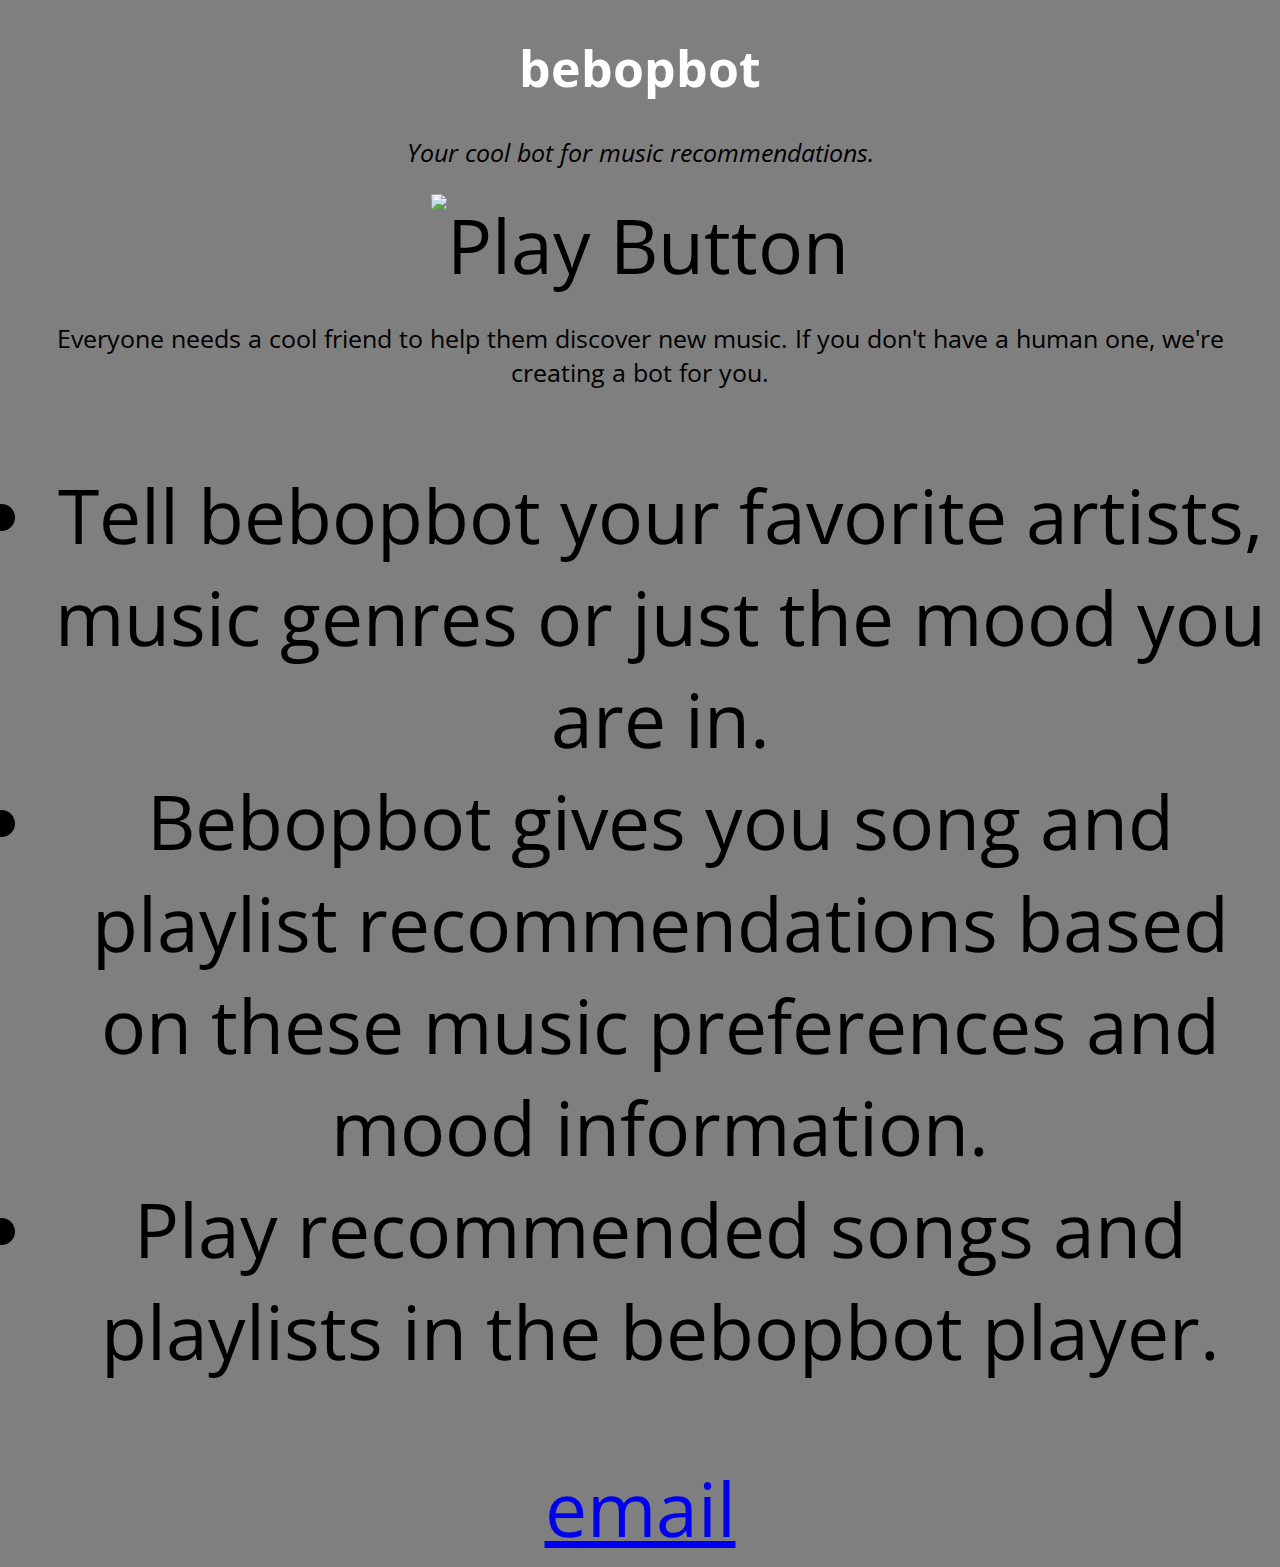
==== unit_3/index.html @ 2770ced1 "unit 3 take 2" ====
<!DOCTYPE html>
<html>
<head>
	<link href='https://fonts.googleapis.com/css?family=Open+Sans' rel='stylesheet' type='text/css'>
	<title>bebopbot</title>
	<link rel="stylesheet"	type="text/css"	href="css/style.css">
</head>
<body>
	<h1>bebopbot</h1>
	<p id="slogan">Your cool bot for music recommendations.</p>
	<img src="images/play_button2.png" alt="Play Button">
	<p>Everyone needs a cool friend to help them discover new music. If you don't have a human one, we're creating a bot for you.</p>
	<ul>
		<li>Tell bebopbot your favorite artists, music genres or just the mood you are in.</li>
		<li>Bebopbot gives you song and playlist recommendations based on these music preferences and mood information.</li>
		<li>Play recommended songs and playlists in the bebopbot player.</li>
	</ul>
	<a href="mailto:bebopbotmusic@gmail.com?subject=hello!">email</a>
</body>
</html>
---- unit_3/css/style.css ----
body	{
	background: rgba(0,0,0,0.5);
	text-align: center;
	font-family: 'Open Sans', sans-serif;
	font-size: 75px;
}
h1	{
	color: rgba(255,255,255,1);
	text-align: center;
	font-family: 'Open Sans', sans-serif;
	font-size: 50px;
}
p	{
	font-size: 25px;
}
#slogan{
	font-style: italic;
}
* { text-rendering: optimizeLegibility; }
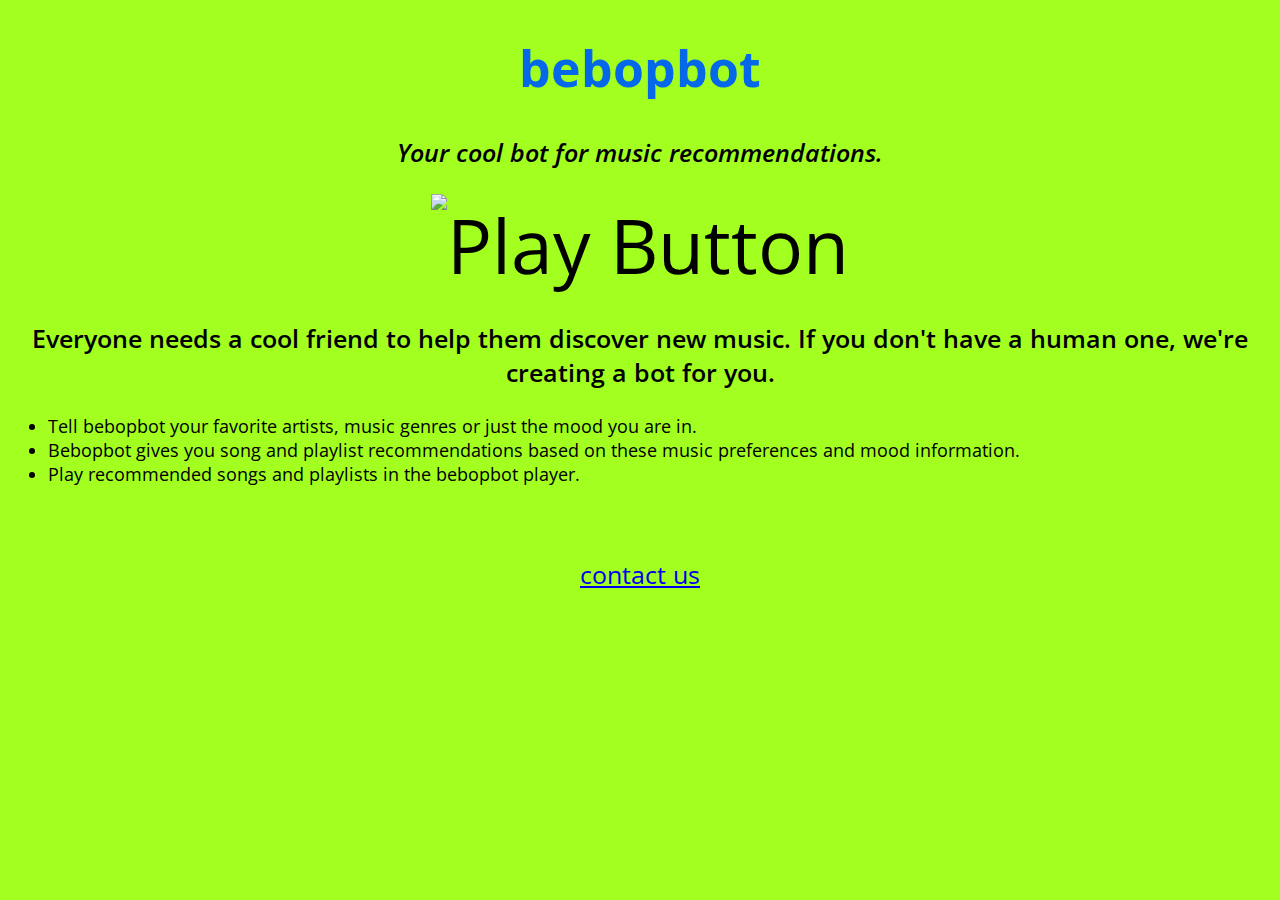
==== commit 9a11f316: "contact us vs email" ====
--- a/unit_3/index.html
+++ b/unit_3/index.html
@@ -8,13 +8,13 @@
 <body>
 	<h1>bebopbot</h1>
 	<p id="slogan">Your cool bot for music recommendations.</p>
-	<img src="images/play_button2.png" alt="Play Button">
+	<img src="images/play_button2.png" alt="Play Button" title="bebopbot play button">
 	<p>Everyone needs a cool friend to help them discover new music. If you don't have a human one, we're creating a bot for you.</p>
 	<ul>
 		<li>Tell bebopbot your favorite artists, music genres or just the mood you are in.</li>
 		<li>Bebopbot gives you song and playlist recommendations based on these music preferences and mood information.</li>
 		<li>Play recommended songs and playlists in the bebopbot player.</li>
 	</ul>
-	<a href="mailto:bebopbotmusic@gmail.com?subject=hello!">email</a>
+	<a href="mailto:bebopbotmusic@gmail.com?subject=hello!">contact us</a>
 </body>
 </html>--- a/unit_3/css/style.css
+++ b/unit_3/css/style.css
@@ -1,17 +1,25 @@
 body	{
-	background: rgba(0,0,0,0.5);
+	background: rgba(162,255,31,1);
 	text-align: center;
 	font-family: 'Open Sans', sans-serif;
 	font-size: 75px;
 }
 h1	{
-	color: rgba(255,255,255,1);
+	color: rgba(4,104,232,1);
 	text-align: center;
 	font-family: 'Open Sans', sans-serif;
 	font-size: 50px;
 }
 p	{
 	font-size: 25px;
+	font-weight: 600;
+}
+ul	{
+	font-size: 18px;
+	text-align: left;
+}
+a   {
+	font-size: 25px;
 }
 #slogan{
 	font-style: italic;
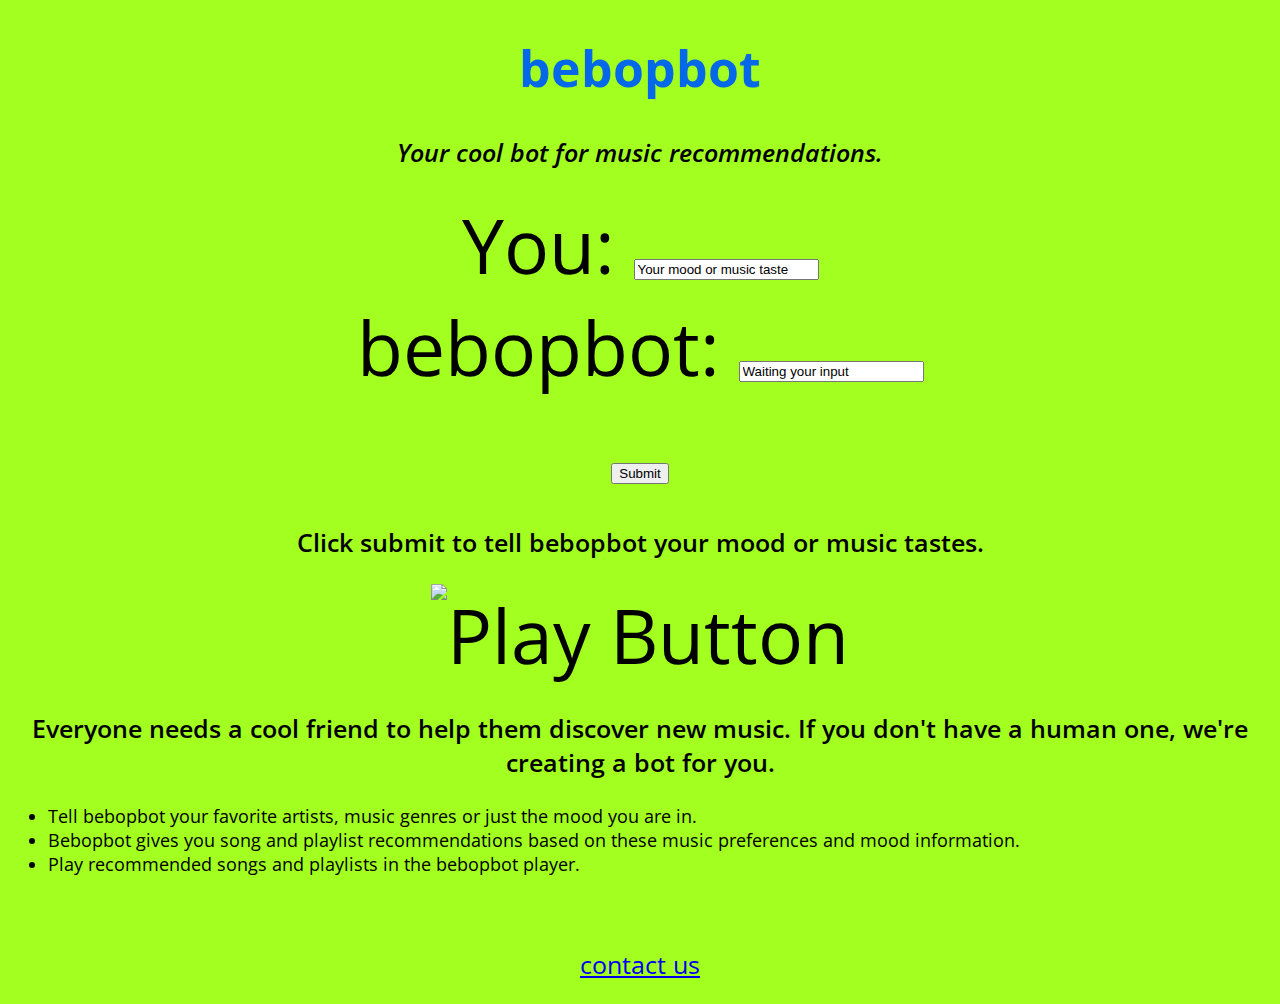
==== commit f7bdf3bd: "columns take 2" ====
--- a/unit_3/index.html
+++ b/unit_3/index.html
@@ -6,8 +6,19 @@
 	<link rel="stylesheet"	type="text/css"	href="css/style.css">
 </head>
 <body>
-	<h1>bebopbot</h1>
+	<div id="header">
+		<h1>bebopbot</h1>
+	</div>
 	<p id="slogan">Your cool bot for music recommendations.</p>
+	<div id="left">
+		<form action="demo_form.asp">
+		You: <input type="text" name="You" value="Your mood or music taste"><br>
+		bebopbot: <input type="text" name="bebopbot" value="Waiting your input"><br>
+		<input type="submit" value="Submit">
+		</form>
+		<p>Click submit to tell bebopbot your mood or music tastes.</p>
+	</div>
+	<div id="middle">
 	<img src="images/play_button2.png" alt="Play Button" title="bebopbot play button">
 	<p>Everyone needs a cool friend to help them discover new music. If you don't have a human one, we're creating a bot for you.</p>
 	<ul>
@@ -15,6 +26,10 @@
 		<li>Bebopbot gives you song and playlist recommendations based on these music preferences and mood information.</li>
 		<li>Play recommended songs and playlists in the bebopbot player.</li>
 	</ul>
+	</div>
+	<div id="left"></div>
+	<div id="footer">
 	<a href="mailto:bebopbotmusic@gmail.com?subject=hello!">contact us</a>
+	</div>
 </body>
 </html>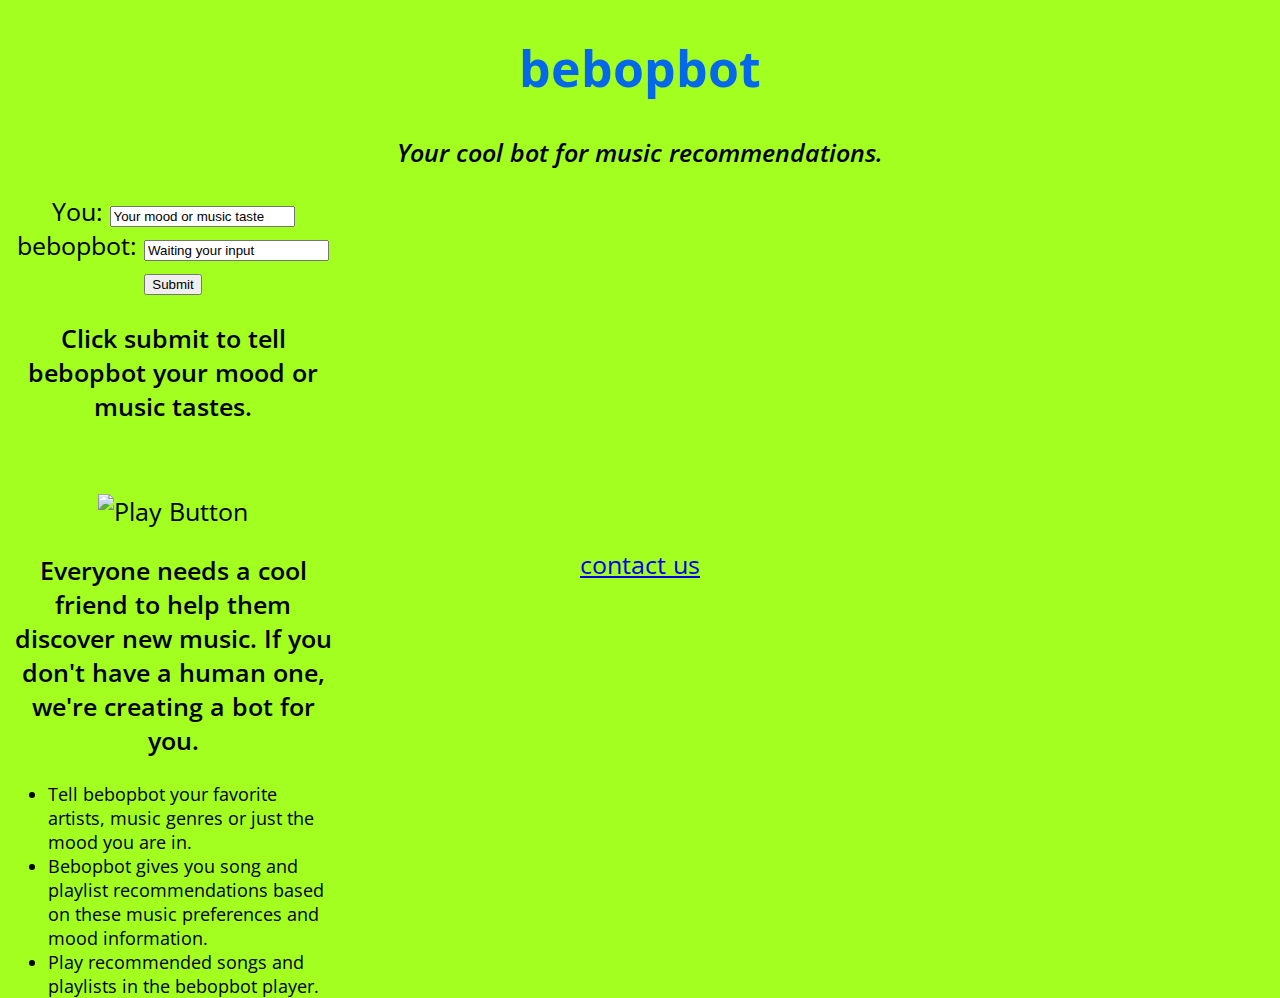
==== commit cff3ea92: "take out right column" ====
--- a/unit_3/index.html
+++ b/unit_3/index.html
@@ -27,7 +27,6 @@
 		<li>Play recommended songs and playlists in the bebopbot player.</li>
 	</ul>
 	</div>
-	<div id="left"></div>
 	<div id="footer">
 	<a href="mailto:bebopbotmusic@gmail.com?subject=hello!">contact us</a>
 	</div>
--- a/unit_3/css/style.css
+++ b/unit_3/css/style.css
@@ -24,4 +24,25 @@
 #slogan{
 	font-style: italic;
 }
+#left{
+	float: left;
+	height: 300px;
+	font-size: 25px;
+	width: 330px;
+}
+#middle{
+	float: inherit;
+	height: 300px;
+	font-size: 25px;
+	width: 330px;
+}
+#right{
+	float: right;
+	width: 330px;
+	height: 300px;
+	font-size: 25px;
+}
+#footer{
+	clear: both;
+}
 * { text-rendering: optimizeLegibility; }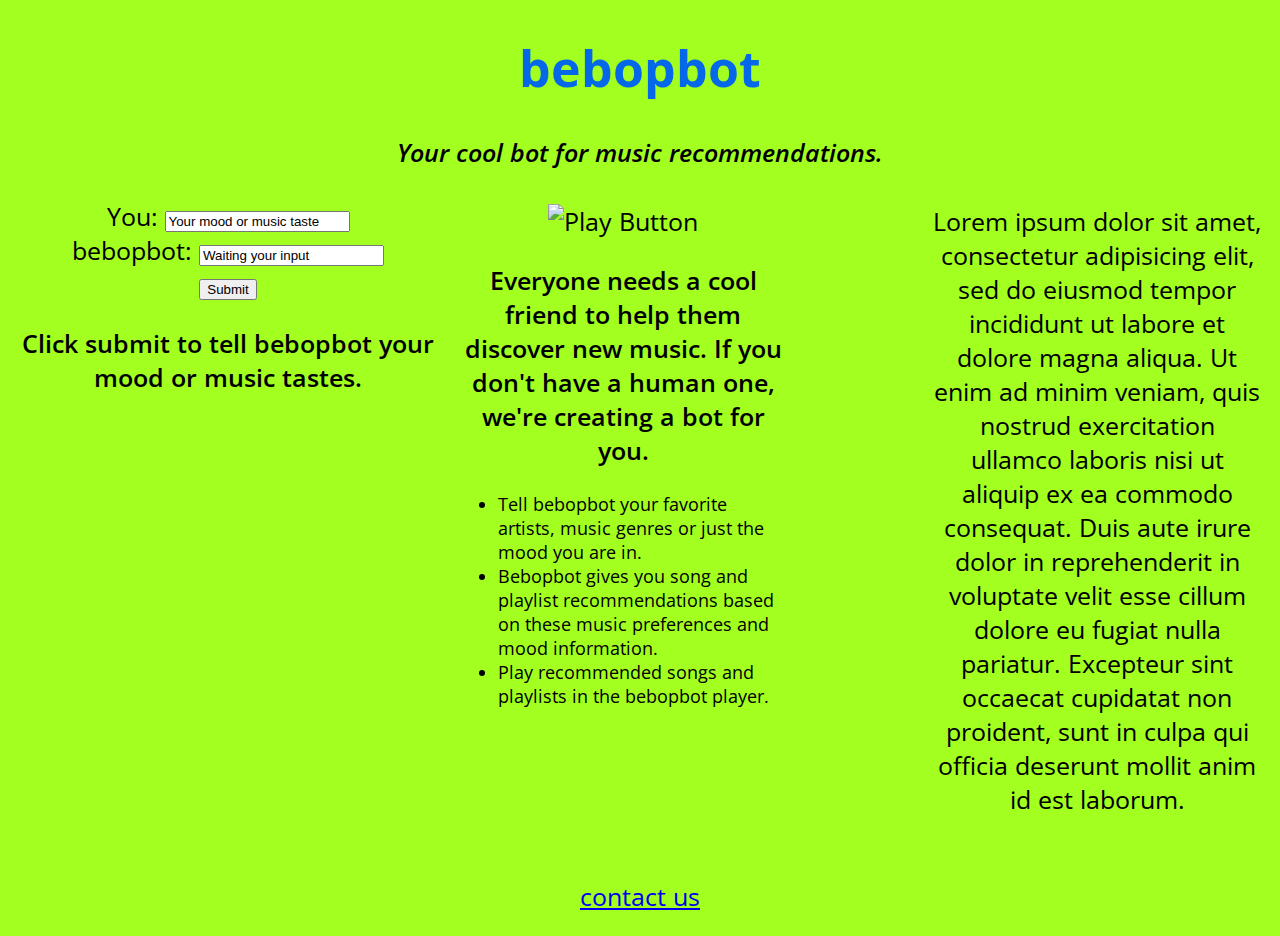
==== commit 8d695b40: "right column back" ====
--- a/unit_3/index.html
+++ b/unit_3/index.html
@@ -27,6 +27,14 @@
 		<li>Play recommended songs and playlists in the bebopbot player.</li>
 	</ul>
 	</div>
+	<div id="right">
+		Lorem ipsum dolor sit amet, consectetur adipisicing elit, sed do eiusmod
+		tempor incididunt ut labore et dolore magna aliqua. Ut enim ad minim veniam,
+		quis nostrud exercitation ullamco laboris nisi ut aliquip ex ea commodo
+		consequat. Duis aute irure dolor in reprehenderit in voluptate velit esse
+		cillum dolore eu fugiat nulla pariatur. Excepteur sint occaecat cupidatat non
+		proident, sunt in culpa qui officia deserunt mollit anim id est laborum.
+	</div>
 	<div id="footer">
 	<a href="mailto:bebopbotmusic@gmail.com?subject=hello!">contact us</a>
 	</div>
--- a/unit_3/css/style.css
+++ b/unit_3/css/style.css
@@ -28,19 +28,20 @@
 	float: left;
 	height: 300px;
 	font-size: 25px;
-	width: 330px;
+	width: 430px;
+	padding: 5px;
 }
 #middle{
-	float: inherit;
-	height: 300px;
+	float: left;
 	font-size: 25px;
 	width: 330px;
+	padding: 10px;
 }
 #right{
 	float: right;
+	font-size: 25px;
 	width: 330px;
-	height: 300px;
-	font-size: 25px;
+	padding: 10px;
 }
 #footer{
 	clear: both;
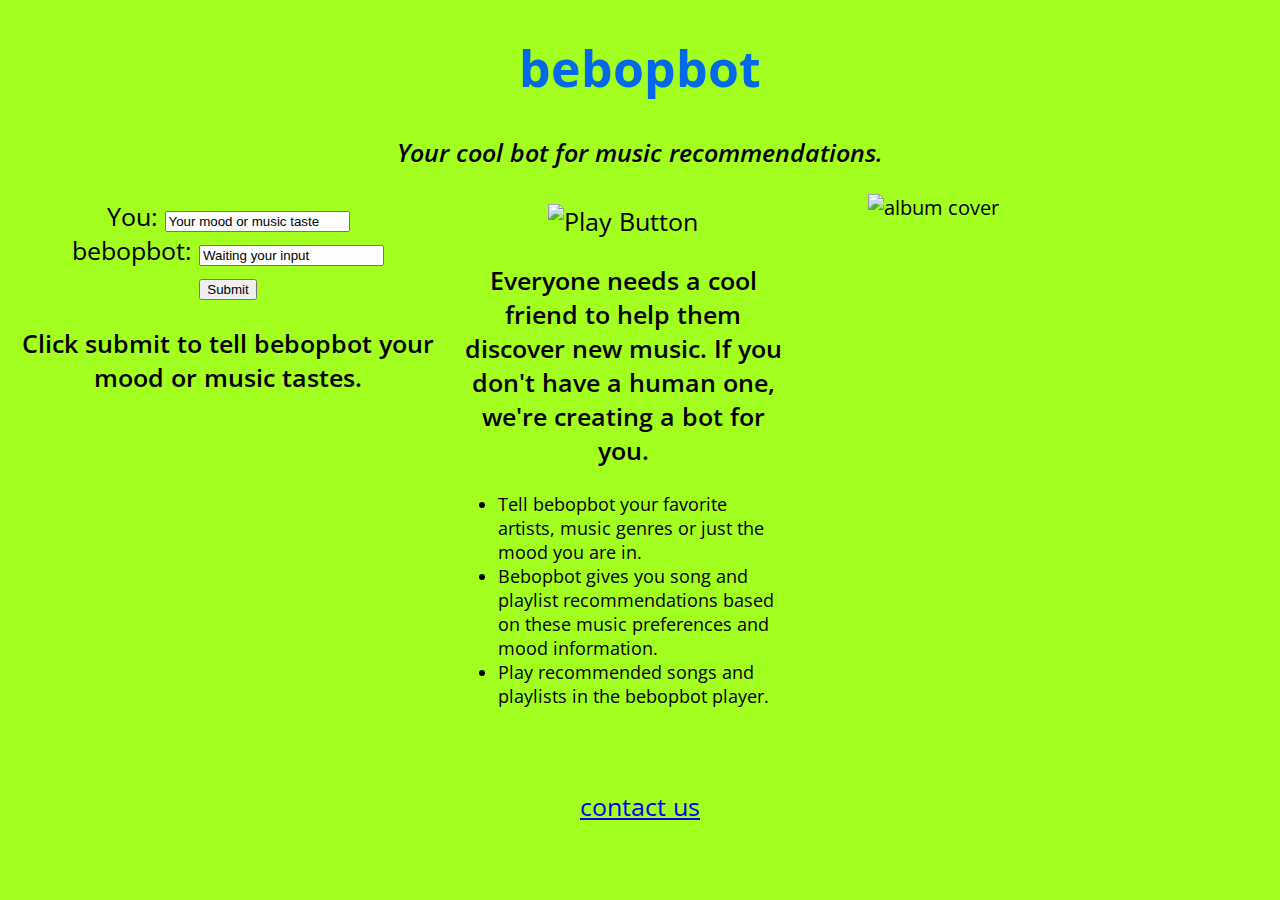
==== commit bdf141f1: "favicon" ====
--- a/unit_3/index.html
+++ b/unit_3/index.html
@@ -28,13 +28,7 @@
 	</ul>
 	</div>
 	<div id="right">
-		Lorem ipsum dolor sit amet, consectetur adipisicing elit, sed do eiusmod
-		tempor incididunt ut labore et dolore magna aliqua. Ut enim ad minim veniam,
-		quis nostrud exercitation ullamco laboris nisi ut aliquip ex ea commodo
-		consequat. Duis aute irure dolor in reprehenderit in voluptate velit esse
-		cillum dolore eu fugiat nulla pariatur. Excepteur sint occaecat cupidatat non
-		proident, sunt in culpa qui officia deserunt mollit anim id est laborum.
-	</div>
+		<img src="Nirvana.jpg" alt="album cover" title="bebopbot album info">	</div>
 	<div id="footer">
 	<a href="mailto:bebopbotmusic@gmail.com?subject=hello!">contact us</a>
 	</div>
--- a/unit_3/css/style.css
+++ b/unit_3/css/style.css
@@ -38,10 +38,11 @@
 	padding: 10px;
 }
 #right{
-	float: right;
-	font-size: 25px;
+	float: left;
+	font-size: 20px;
+	text-align: justify;
 	width: 330px;
-	padding: 10px;
+	padding-left: 70px;
 }
 #footer{
 	clear: both;
